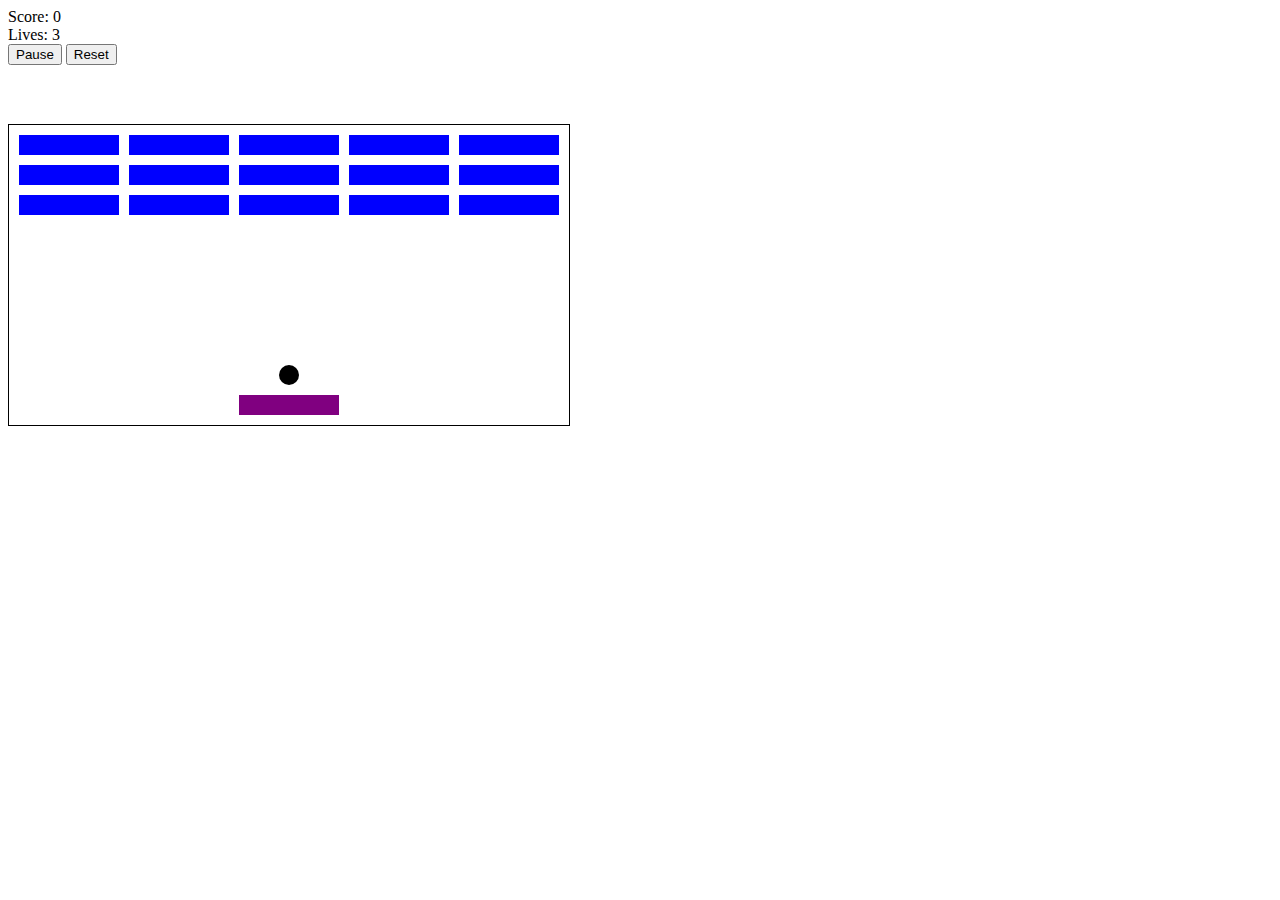
==== template/index.html @ e2b9271f "added server" ====
<!DOCTYPE html>
<html lang="en">

<head>
    <meta charset="UTF-8">
    <meta name="viewport" content="width=device-width, initial-scale=1.0">
    <title>Game</title>
    <link rel="stylesheet" href="/template/static/style.css">
</head>

<body>
    <div id="score">Score: 0</div>
    <div id="lives">Lives: 3</div>
    <div class="grid">
        <div class="allblocks"></div>
    </div>
    <button id="pause">Pause</button>
    <button id="reset">Reset</button>
    <script src="script.js"></script>
    <div id="timer"></div>
    <div id="lives"></div>

    <script src="/template/js/script.js"></script>
</body>

</html>
---- template/static/style.css ----
.grid{
    position: absolute;
    width: 560px;
    height: 300px;
    border: solid 1px black;
    margin-top: 80px ;
}
.block{
    position: absolute;
    width: 100px;
    height: 20px;
    background-color: blue;
}
.user {
    position: absolute;
    width: 100px;
    height: 20px;
    background-color: purple;
}
.ball{
    position: absolute;
    width: 20px;
    height: 20px;
    border-radius: 10px;
    background-color: black;
}
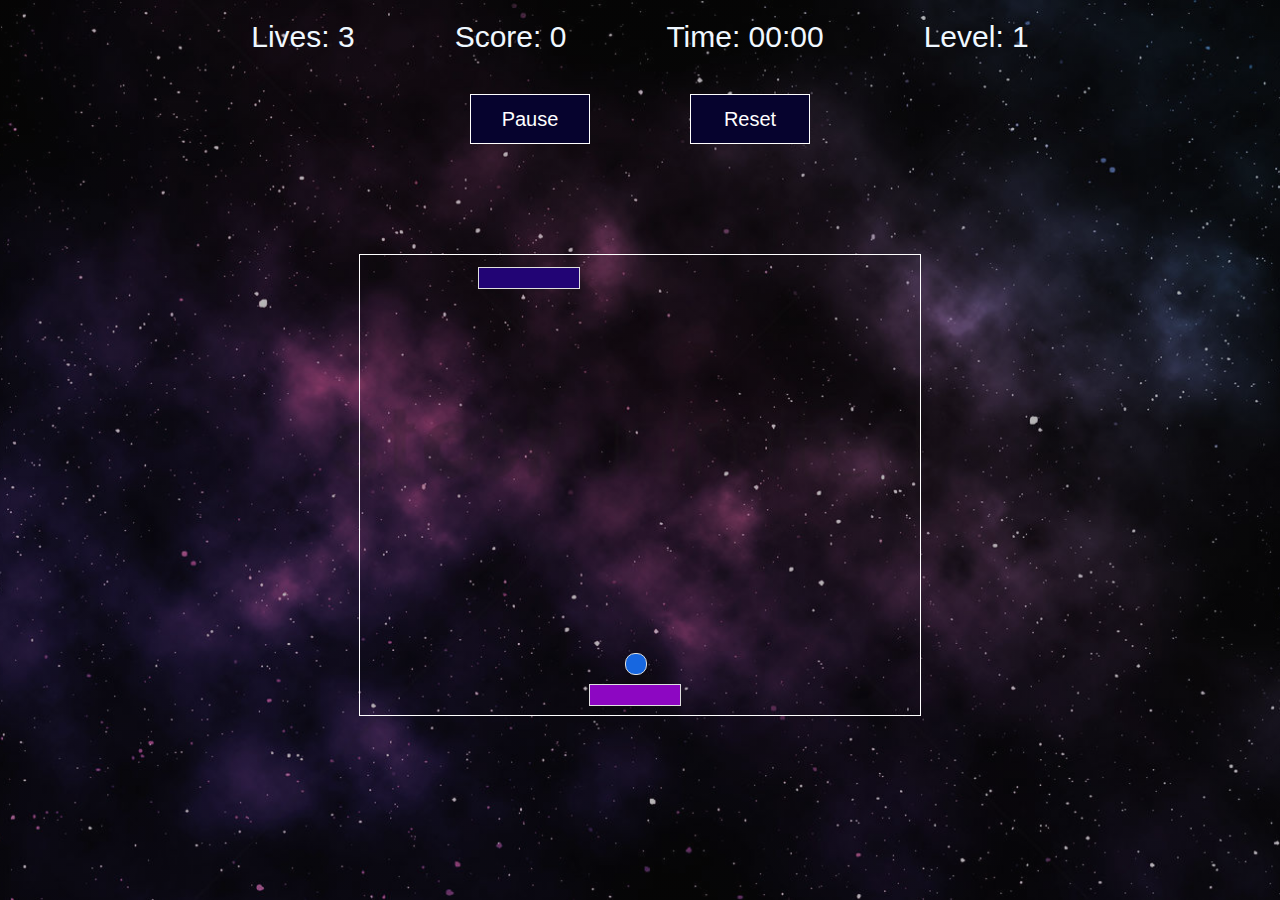
==== commit 51856256: "start adding levels" ====
--- a/template/index.html
+++ b/template/index.html
@@ -9,16 +9,24 @@
 </head>
 
 <body>
-    <div id="score">Score: 0</div>
-    <div id="lives">Lives: 3</div>
-    <div class="grid">
-        <div class="allblocks"></div>
+    <div class="game_info">
+        <div id="lives">Lives: 3</div>
+        <div id="score">Score: 0</div>
+        <div id="timer">Time: 00:00</div>
+        <div id="level">Level: 1</div>
     </div>
-    <button id="pause">Pause</button>
-    <button id="reset">Reset</button>
-    <script src="script.js"></script>
-    <div id="timer"></div>
-    <div id="lives"></div>
+
+    <div class="game">
+        <div class="grid">
+            <div class="allblocks"></div>
+            <!-- <button id="next_level" class="hidden">Next level</button> -->
+        </div>
+    </div>
+
+    <div class="buttons">
+        <button id="pause">Pause</button>
+        <button id="reset">Reset</button>
+    </div>
 
     <script src="/template/js/script.js"></script>
 </body>
--- a/template/static/style.css
+++ b/template/static/style.css
@@ -1,26 +1,78 @@
-.grid{
+body {
+    background: linear-gradient(rgba(17, 16, 16, 0.3), rgba(17, 16, 16, 0.3)), url("./photos/bg.jpg") no-repeat;
+    background-position: center;
+    background-attachment: fixed;
+    background-size: cover;
+    color: aliceblue;
+    font-family: 'ArcadeClassic', sans-serif;
+    font-size: 30px;
+
+}
+
+.game {
+    display: flex;
+    flex-wrap: wrap;
+    justify-content: center;
+}
+
+.grid {
     position: absolute;
     width: 560px;
-    height: 300px;
-    border: solid 1px black;
-    margin-top: 80px ;
+    height: 460px;
+    margin-top: 180px;
+    border: solid 1px white;
 }
-.block{
+
+.block {
     position: absolute;
     width: 100px;
     height: 20px;
-    background-color: blue;
+    background-color: rgb(34, 4, 117);
+    border: solid 1px rgb(223, 223, 223);
 }
+
 .user {
     position: absolute;
-    width: 100px;
+    width: 90px;
     height: 20px;
-    background-color: purple;
+    background-color: rgb(141, 7, 194);
+    outline: solid 1px rgb(223, 223, 223);
 }
-.ball{
+
+.ball {
     position: absolute;
     width: 20px;
     height: 20px;
     border-radius: 10px;
-    background-color: black;
+    background-color: rgb(23, 103, 224);
+    border: solid 1px rgb(223, 223, 223);
+}
+
+.game_info,
+.buttons {
+    margin: 20px;
+    display: flex;
+    flex-direction: row;
+    justify-content: center;
+}
+
+#lives,
+#score,
+#timer,
+#pause,
+#reset,
+#level {
+    margin-left: 50px;
+    margin-right: 50px;
+}
+
+#pause,
+#reset {
+    background-color: rgb(6, 3, 46);
+    color: white;
+    width: 120px;
+    height: 50px;
+    font-family: 'ArcadeClassic', sans-serif;
+    font-size: 20px;
+    border: solid 1px white;
 }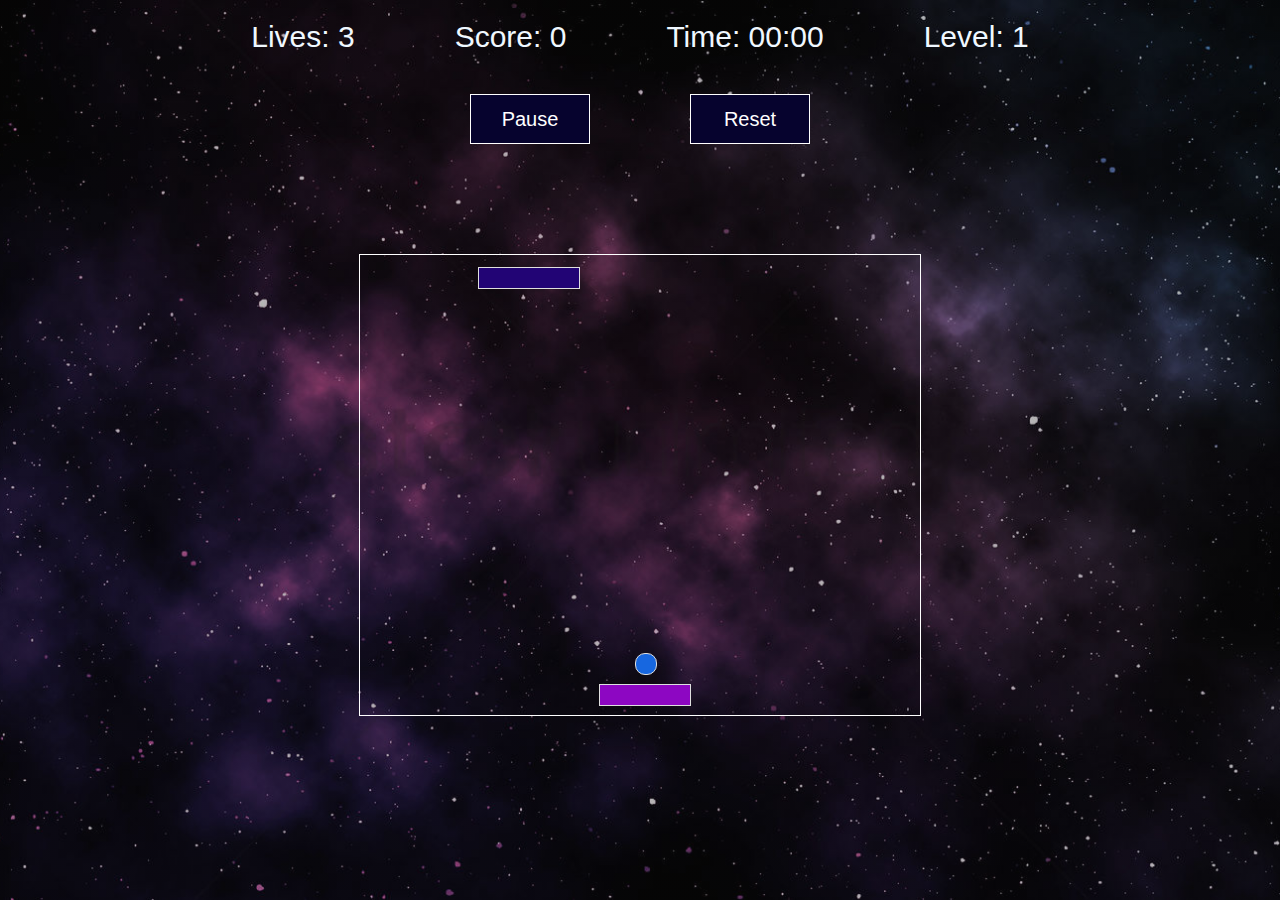
==== commit 2b7dbe5c: "fixed block, user, wall collisions; add formula" ====
--- a/template/index.html
+++ b/template/index.html
@@ -24,7 +24,7 @@
     </div>
 
     <div class="buttons">
-        <button id="pause">Pause</button>
+        <button id="pause" disabled>Pause</button>
         <button id="reset">Reset</button>
     </div>
 
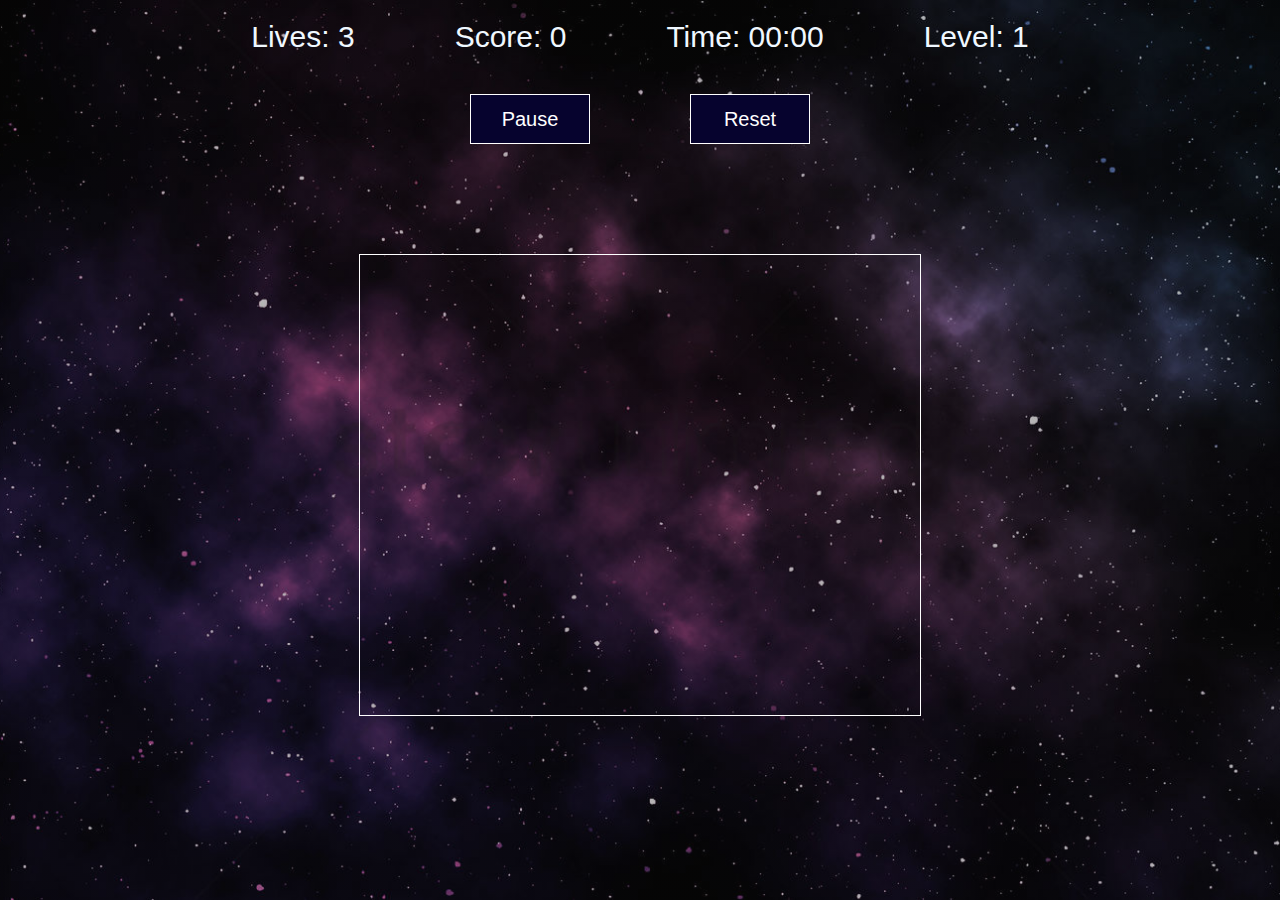
==== commit ea35a3f0: "into diff files" ====
--- a/template/index.html
+++ b/template/index.html
@@ -28,7 +28,14 @@
         <button id="reset">Reset</button>
     </div>
 
-    <script src="/template/js/script.js"></script>
+    <script src="/template/js/variables.js" type="module"></script>
+    <script src="/template/js/script.js" type="module"></script>
+    <script src="/template/js/blocks.js" type="module"></script>
+    <script src="/template/js/direction.js" type="module"></script>
+    <script src="/template/js/ball.js" type="module"></script>
+    <!-- <script src="/template/js/checkCollisions.js" type="module"></script> -->
+    <script src="/template/js/user.js" type="module"></script>
+
 </body>
 
 </html>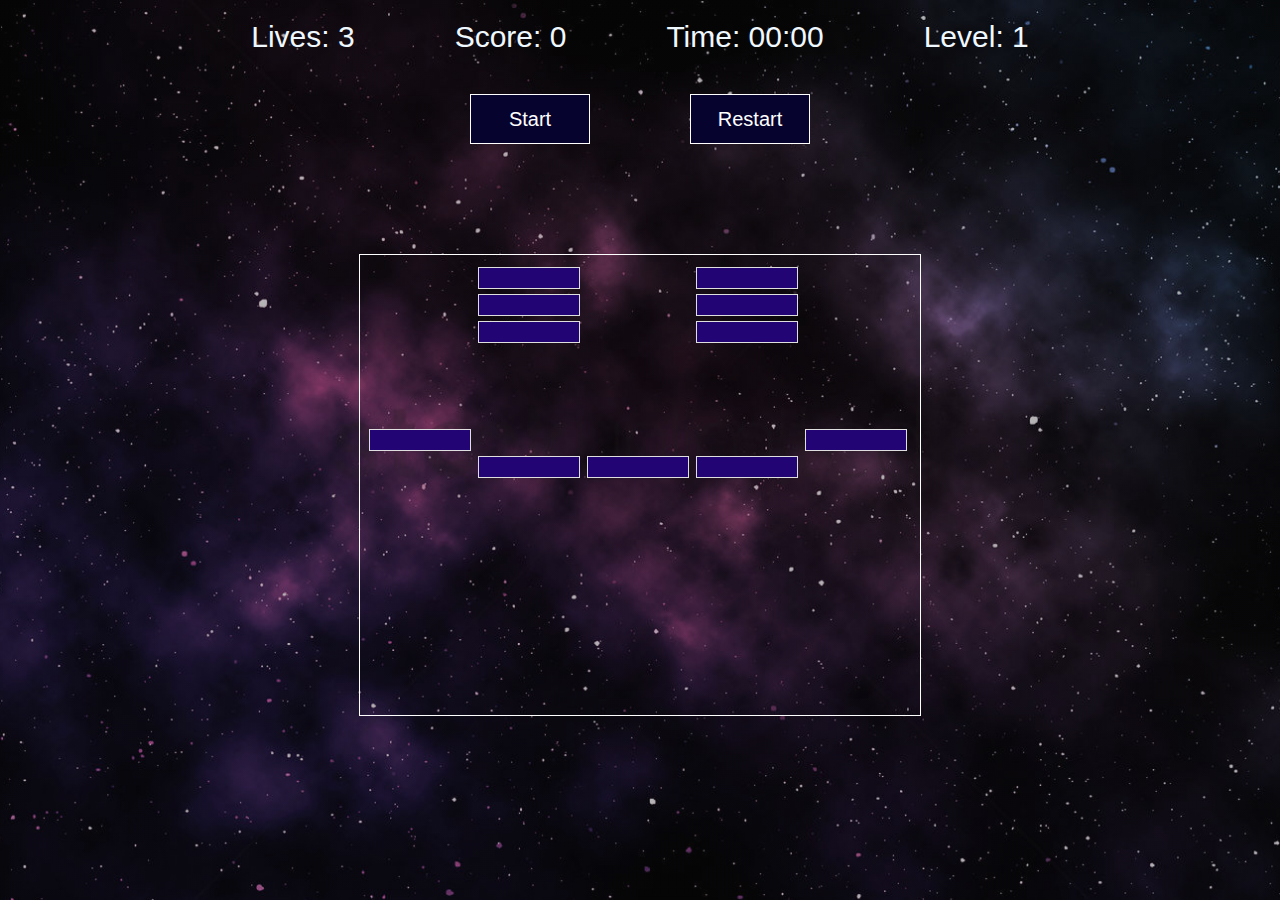
==== commit bf98ba33: "did separate files; fixed time; added start button" ====
--- a/template/index.html
+++ b/template/index.html
@@ -24,8 +24,8 @@
     </div>
 
     <div class="buttons">
-        <button id="pause" disabled>Pause</button>
-        <button id="reset">Reset</button>
+        <button id="pause">Start</button>
+        <button id="reset">Restart</button>
     </div>
 
     <script src="/template/js/variables.js" type="module"></script>
@@ -33,8 +33,9 @@
     <script src="/template/js/blocks.js" type="module"></script>
     <script src="/template/js/direction.js" type="module"></script>
     <script src="/template/js/ball.js" type="module"></script>
-    <!-- <script src="/template/js/checkCollisions.js" type="module"></script> -->
     <script src="/template/js/user.js" type="module"></script>
+    <script src="/template/js/checkCollisions.js" type="module"></script>
+    <script src="/template/js/animation.js" type="module"></script>
 
 </body>
 
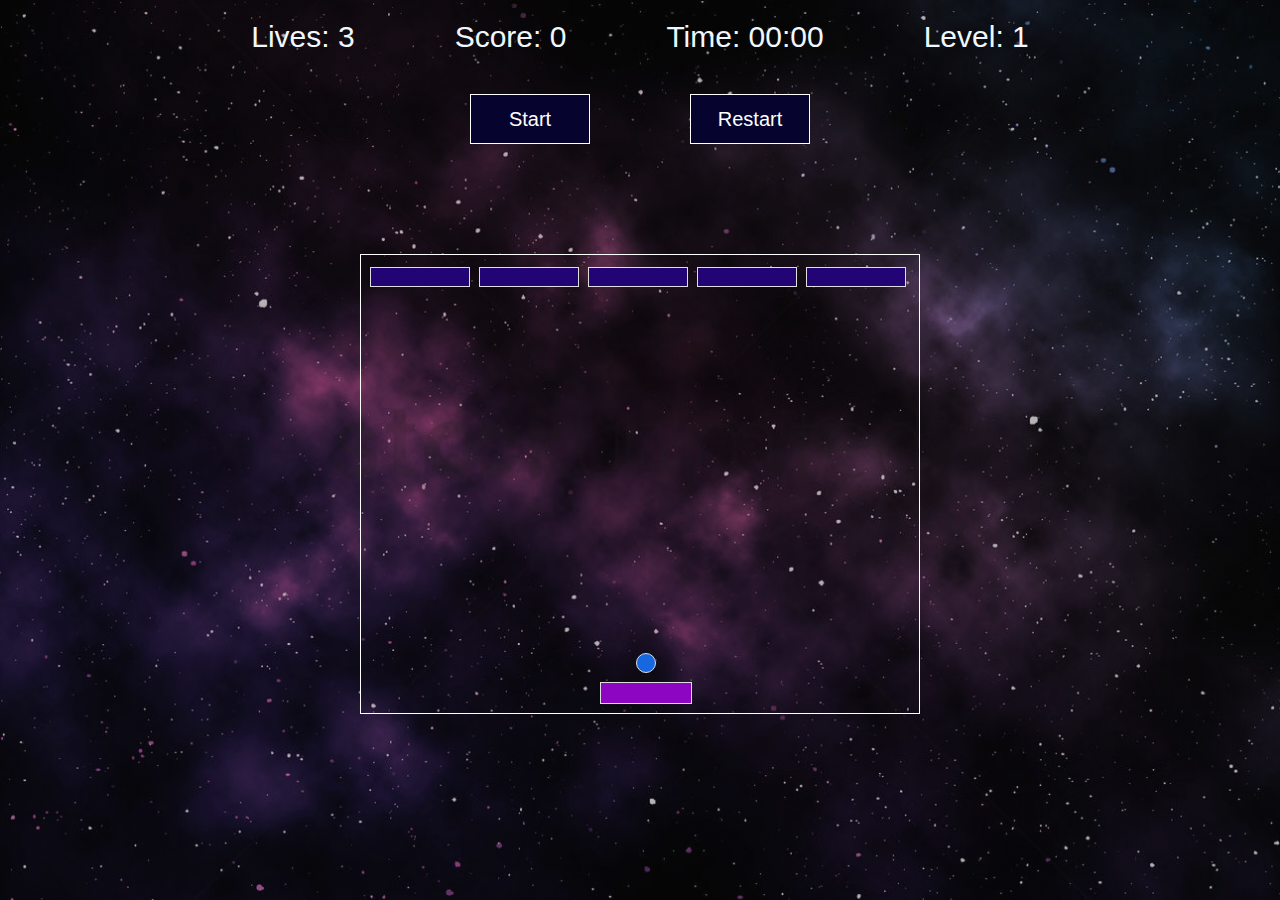
==== commit cbe7e401: "final result" ====
--- a/template/index.html
+++ b/template/index.html
@@ -6,6 +6,7 @@
     <meta name="viewport" content="width=device-width, initial-scale=1.0">
     <title>Game</title>
     <link rel="stylesheet" href="/template/static/style.css">
+    <link href="https://fonts.cdnfonts.com/css/arcade-classic" rel="stylesheet">
 </head>
 
 <body>
@@ -15,28 +16,23 @@
         <div id="timer">Time: 00:00</div>
         <div id="level">Level: 1</div>
     </div>
-
     <div class="game">
         <div class="grid">
             <div class="allblocks"></div>
-            <!-- <button id="next_level" class="hidden">Next level</button> -->
         </div>
     </div>
-
     <div class="buttons">
         <button id="pause">Start</button>
         <button id="reset">Restart</button>
     </div>
 
+    <script src="/template/js/blocks.js" type="module"></script>
     <script src="/template/js/variables.js" type="module"></script>
     <script src="/template/js/script.js" type="module"></script>
-    <script src="/template/js/blocks.js" type="module"></script>
-    <script src="/template/js/direction.js" type="module"></script>
     <script src="/template/js/ball.js" type="module"></script>
     <script src="/template/js/user.js" type="module"></script>
     <script src="/template/js/checkCollisions.js" type="module"></script>
     <script src="/template/js/animation.js" type="module"></script>
-
 </body>
 
 </html>--- a/template/static/style.css
+++ b/template/static/style.css
@@ -1,3 +1,9 @@
+*,
+*::after,
+*::before {
+    box-sizing: border-box;
+}
+
 body {
     background: linear-gradient(rgba(17, 16, 16, 0.3), rgba(17, 16, 16, 0.3)), url("./photos/bg.jpg") no-repeat;
     background-position: center;
